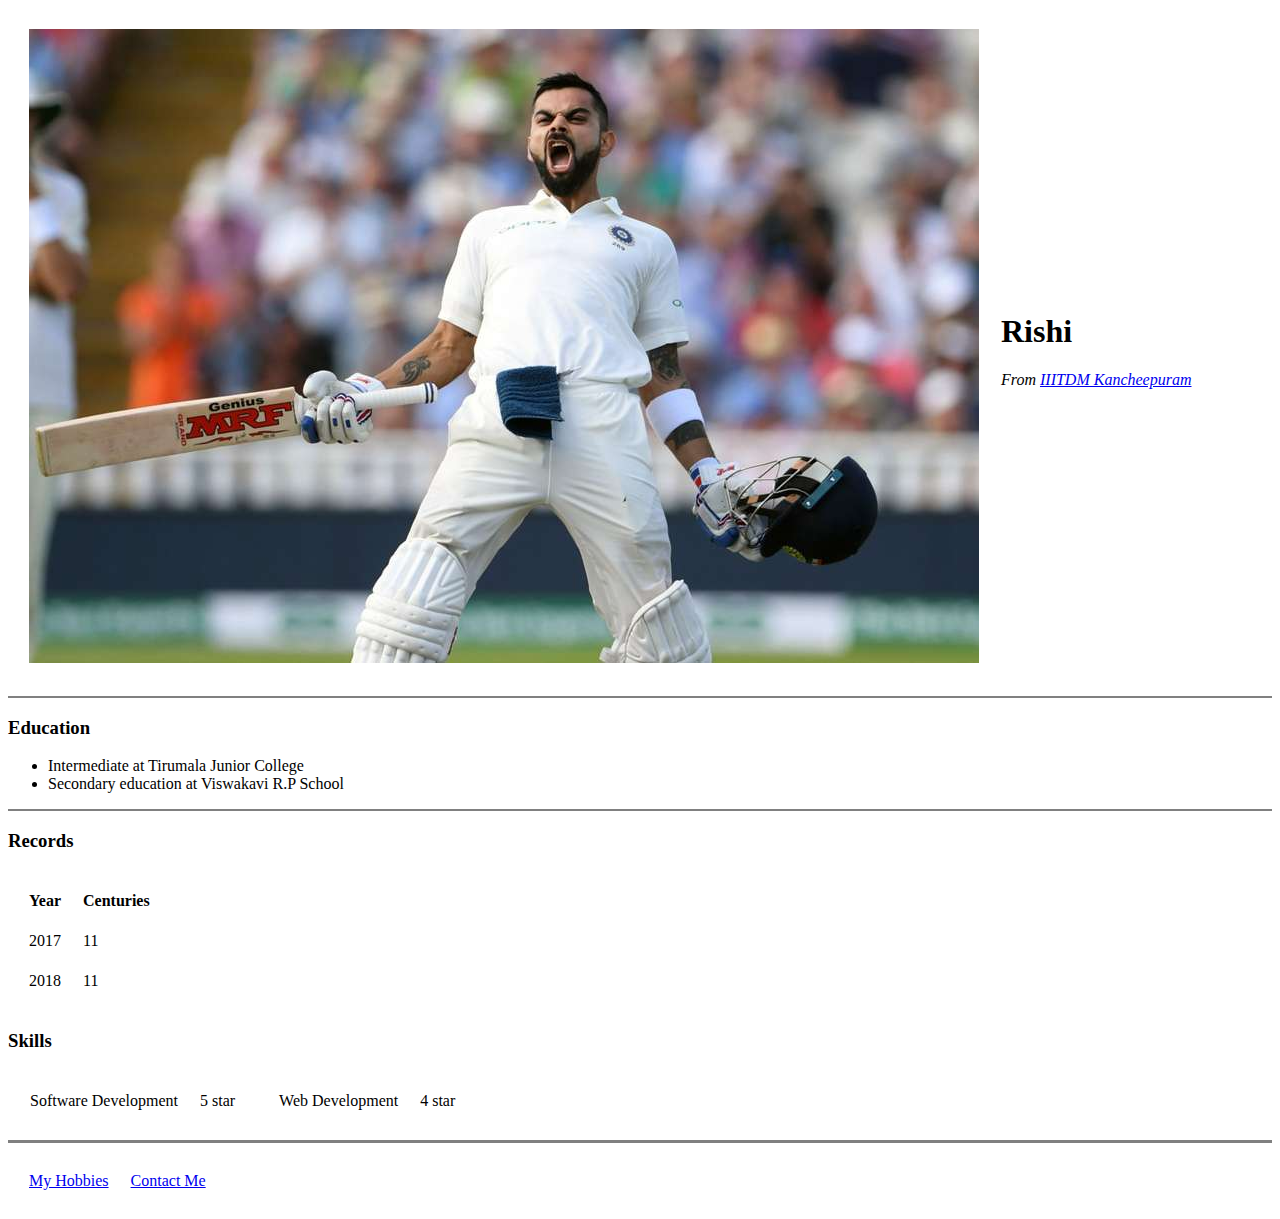
==== index.html @ 2e90285d "Add initial cv website files" ====
<!DOCTYPE html>
<html lang="en">
  <head>
    <meta charset="UTF-8" />
    <meta http-equiv="X-UA-Compatible" content="IE=edge" />
    <meta name="viewport" content="width=device-width, initial-scale=1.0" />
    <title>Document</title>
  </head>
  <body>
    <table cellspacing="20">
      <tr>
        <td><img src="image/VK.jpg" alt="Rishik Profile pic" /></td>
        <td>
          <h1>Rishi</h1>
          <p>
            <em
              >From
              <a href="https://www.iiitdm.ac.in/">IIITDM Kancheepuram</a></em
            >
          </p>
        </td>
      </tr>
    </table>
    <hr size="2" noshade />
    <h3>Education</h3>
    <ul>
      <li>Intermediate at Tirumala Junior College</li>
      <li>Secondary education at Viswakavi R.P School</li>
    </ul>
    <hr size="2" noshade />
    <h3>Records</h3>
    <table cellspacing="20">
      <thead>
        <tr>
          <th>Year</th>
          <th>Centuries</th>
        </tr>
      </thead>
      <tbody>
        <tr>
          <td>2017</td>
          <td>11</td>
        </tr>
        <tr>
          <td>2018</td>
          <td>11</td>
        </tr>
      </tbody>
    </table>
    <h3>Skills</h3>
    <table cellspacing="0">
      <tr>
        <td>
          <table cellspacing="20">
            <tr>
              <td>Software Development</td>
              <td>5 star</td>
            </tr>
          </table>
        </td>
        <td>
          <table cellspacing="20">
            <tr>
              <td>Web Development</td>
              <td>4 star</td>
            </tr>
          </table>
        </td>
      </tr>
    </table>
    <hr size="3" noshade />
    <table cellspacing="20">
      <tr>
        <td><a href="Hobbies.html">My Hobbies</a></td>
        <td><a href="Contact.html">Contact Me</a></td>
      </tr>
    </table>
  </body>
</html>
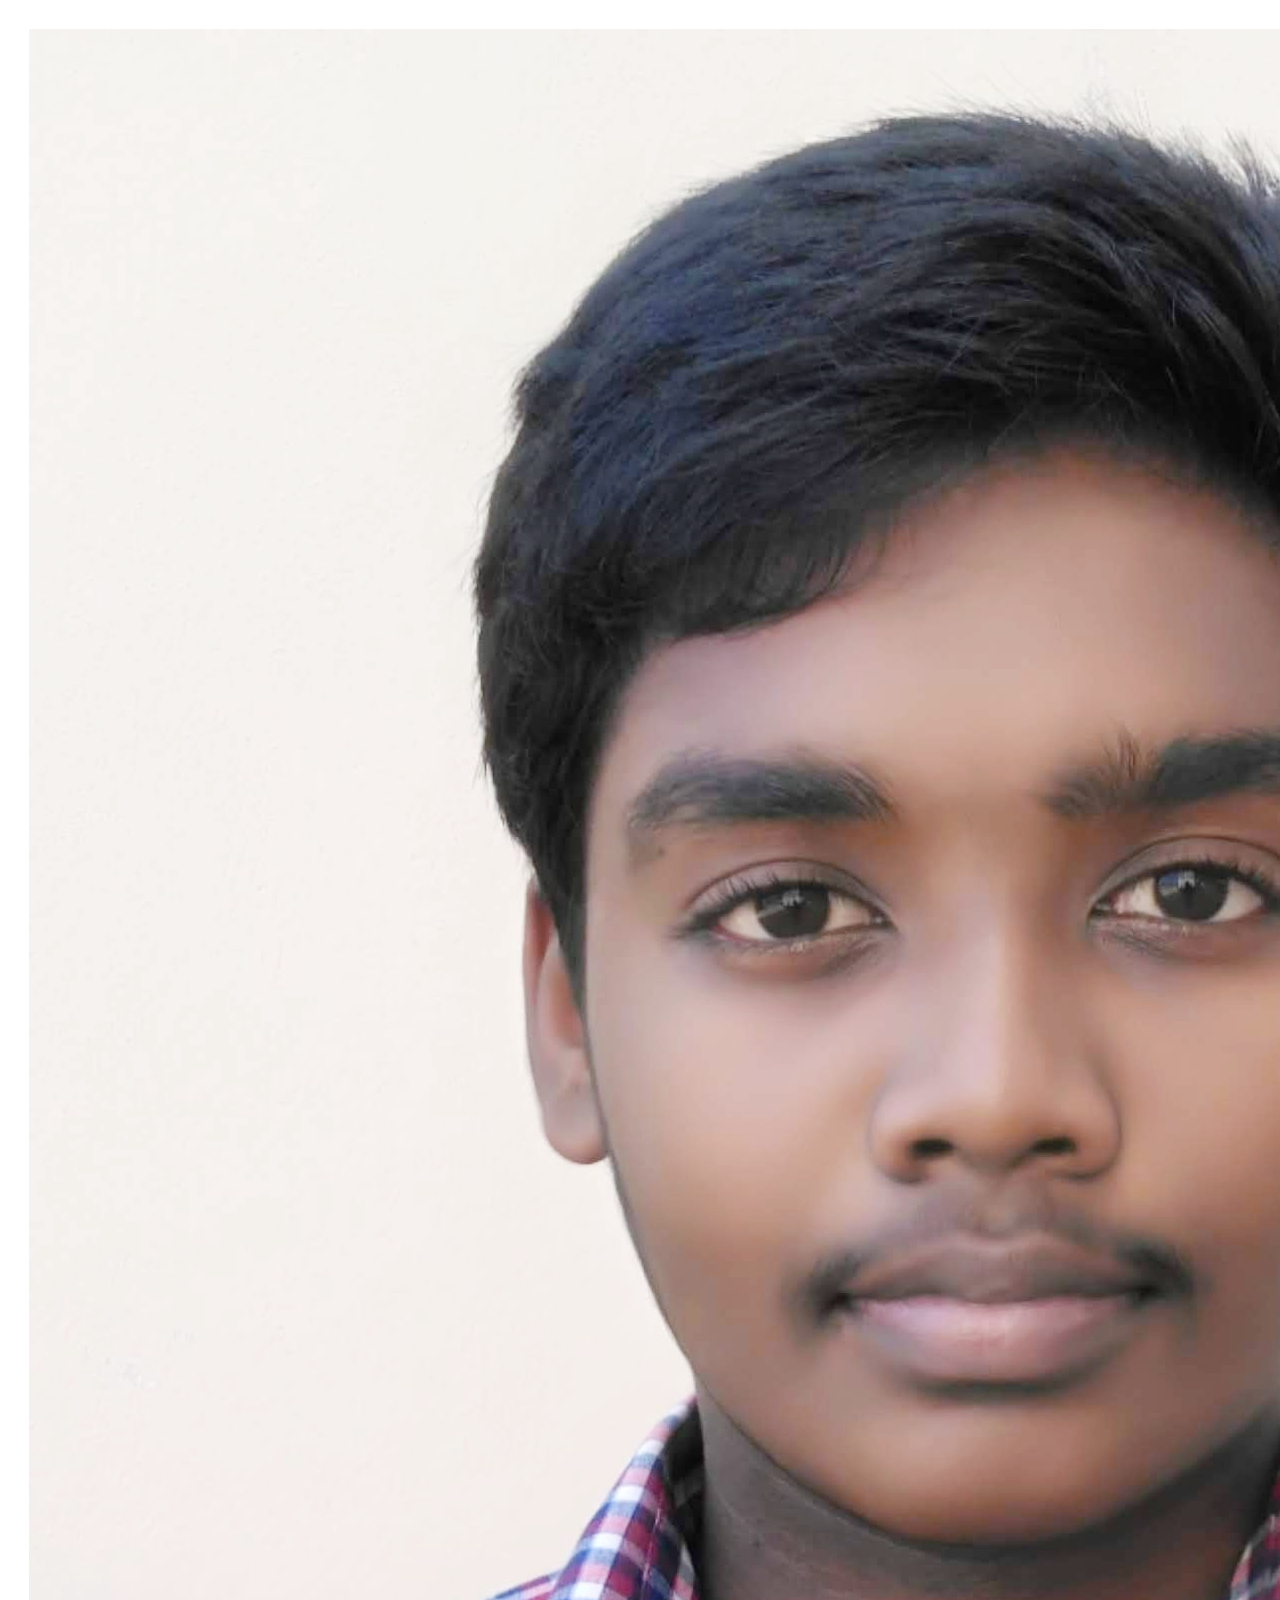
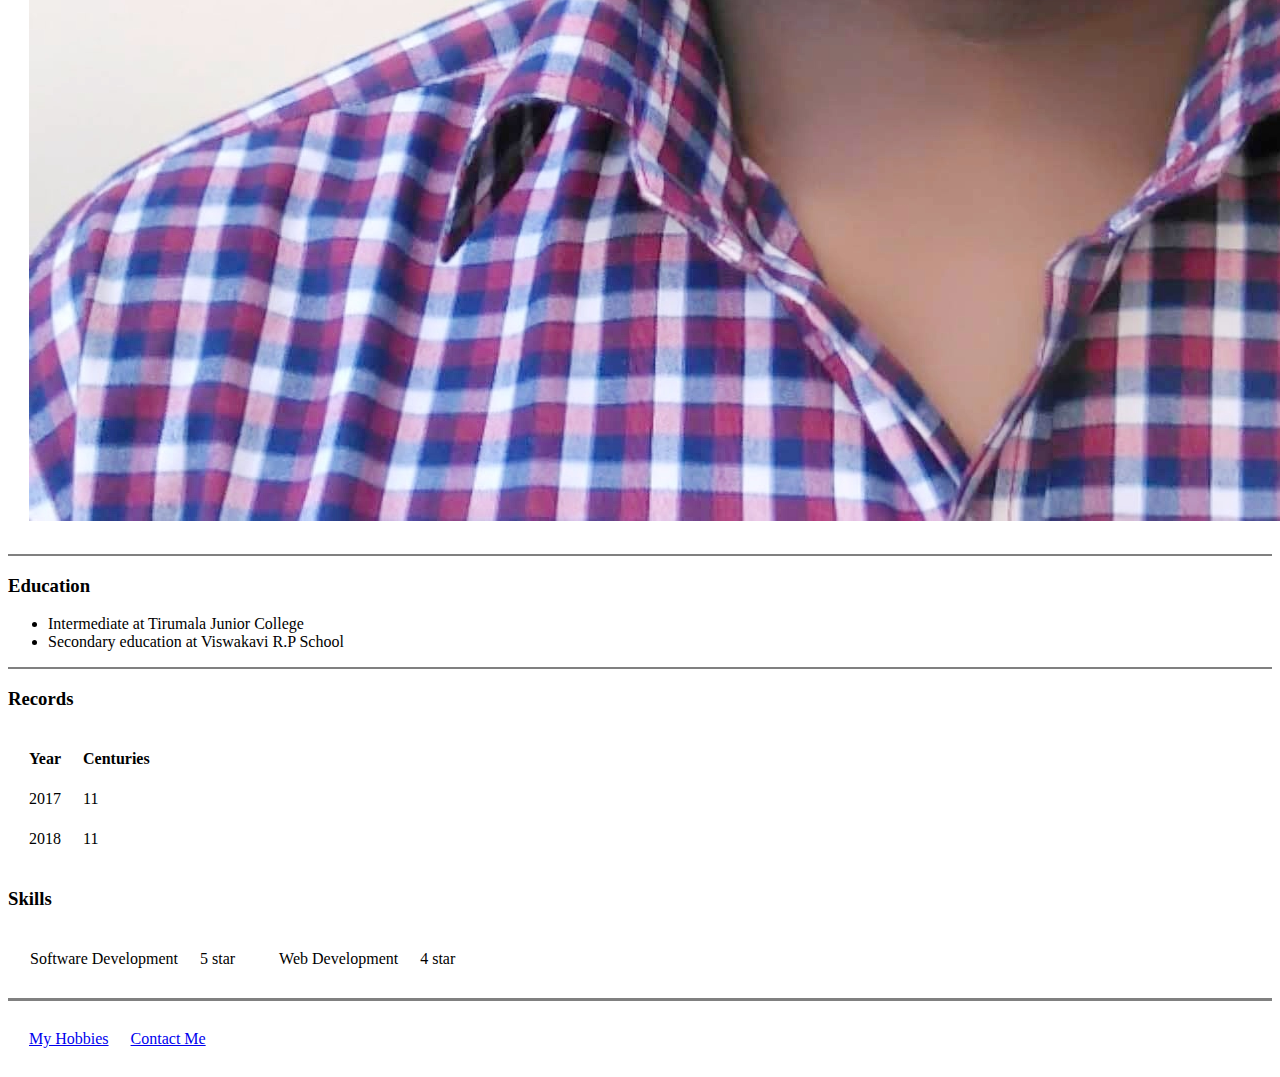
==== commit 2d320183: "Add files via upload" ====
--- a/index.html
+++ b/index.html
@@ -9,7 +9,7 @@
   <body>
     <table cellspacing="20">
       <tr>
-        <td><img src="image/VK.jpg" alt="Rishik Profile pic" /></td>
+        <td><img src="image/Rishi.jpg" alt="Rishik Profile pic" /></td>
         <td>
           <h1>Rishi</h1>
           <p>
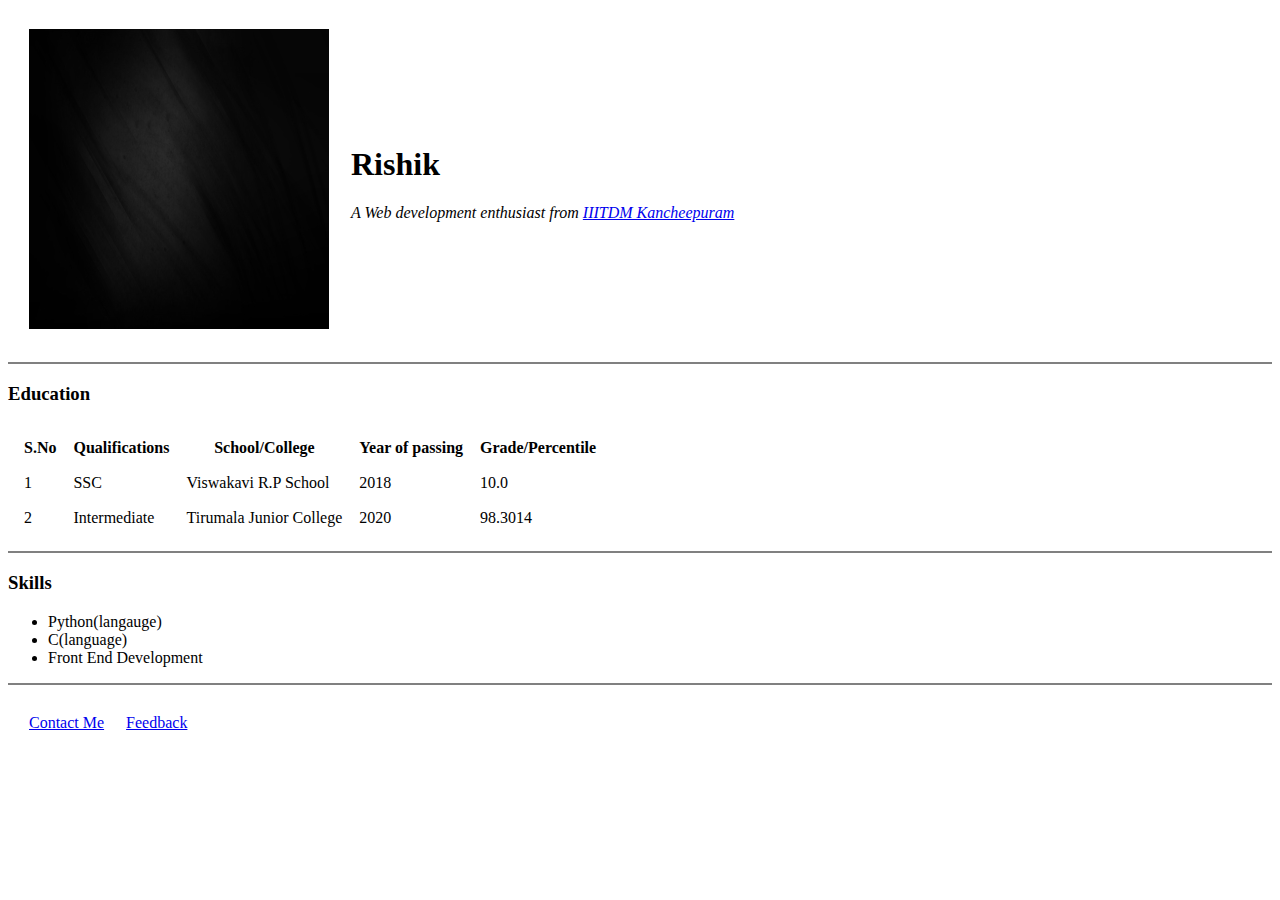
==== commit 381c96f6: "Add files via upload" ====
--- a/index.html
+++ b/index.html
@@ -4,17 +4,17 @@
     <meta charset="UTF-8" />
     <meta http-equiv="X-UA-Compatible" content="IE=edge" />
     <meta name="viewport" content="width=device-width, initial-scale=1.0" />
-    <title>Document</title>
+    <title>Rishik Here</title>
   </head>
   <body>
     <table cellspacing="20">
       <tr>
-        <td><img src="image/Rishi.jpg" alt="Rishik Profile pic" /></td>
+        <td><img src="image/Black.jpg" alt="Rishik Profile pic" /></td>
         <td>
-          <h1>Rishi</h1>
+          <h1>Rishik</h1>
           <p>
             <em
-              >From
+              >A Web development enthusiast from
               <a href="https://www.iiitdm.ac.in/">IIITDM Kancheepuram</a></em
             >
           </p>
@@ -23,56 +23,45 @@
     </table>
     <hr size="2" noshade />
     <h3>Education</h3>
-    <ul>
-      <li>Intermediate at Tirumala Junior College</li>
-      <li>Secondary education at Viswakavi R.P School</li>
-    </ul>
-    <hr size="2" noshade />
-    <h3>Records</h3>
-    <table cellspacing="20">
+    <table cellspacing="15">
       <thead>
         <tr>
-          <th>Year</th>
-          <th>Centuries</th>
+          <th>S.No</th>
+          <th>Qualifications</th>
+          <th>School/College</th>
+          <th>Year of passing</th>
+          <th>Grade/Percentile</th>
         </tr>
       </thead>
       <tbody>
         <tr>
-          <td>2017</td>
-          <td>11</td>
+          <td>1</td>
+          <td>SSC</td>
+          <td>Viswakavi R.P School</td>
+          <td>2018</td>
+          <td>10.0</td>
         </tr>
         <tr>
-          <td>2018</td>
-          <td>11</td>
+          <td>2</td>
+          <td>Intermediate</td>
+          <td>Tirumala Junior College</td>
+          <td>2020</td>
+          <td>98.3014</td>
         </tr>
       </tbody>
     </table>
+    <hr size="2" noshade />
     <h3>Skills</h3>
-    <table cellspacing="0">
-      <tr>
-        <td>
-          <table cellspacing="20">
-            <tr>
-              <td>Software Development</td>
-              <td>5 star</td>
-            </tr>
-          </table>
-        </td>
-        <td>
-          <table cellspacing="20">
-            <tr>
-              <td>Web Development</td>
-              <td>4 star</td>
-            </tr>
-          </table>
-        </td>
-      </tr>
-    </table>
-    <hr size="3" noshade />
+    <ul>
+      <li>Python(langauge)</li>
+      <li>C(language)</li>
+      <li>Front End Development</li>
+    </ul>
+    <hr size="2" noshade />
     <table cellspacing="20">
       <tr>
-        <td><a href="Hobbies.html">My Hobbies</a></td>
         <td><a href="Contact.html">Contact Me</a></td>
+        <td><a href="Feedback.html">Feedback</a></td>
       </tr>
     </table>
   </body>
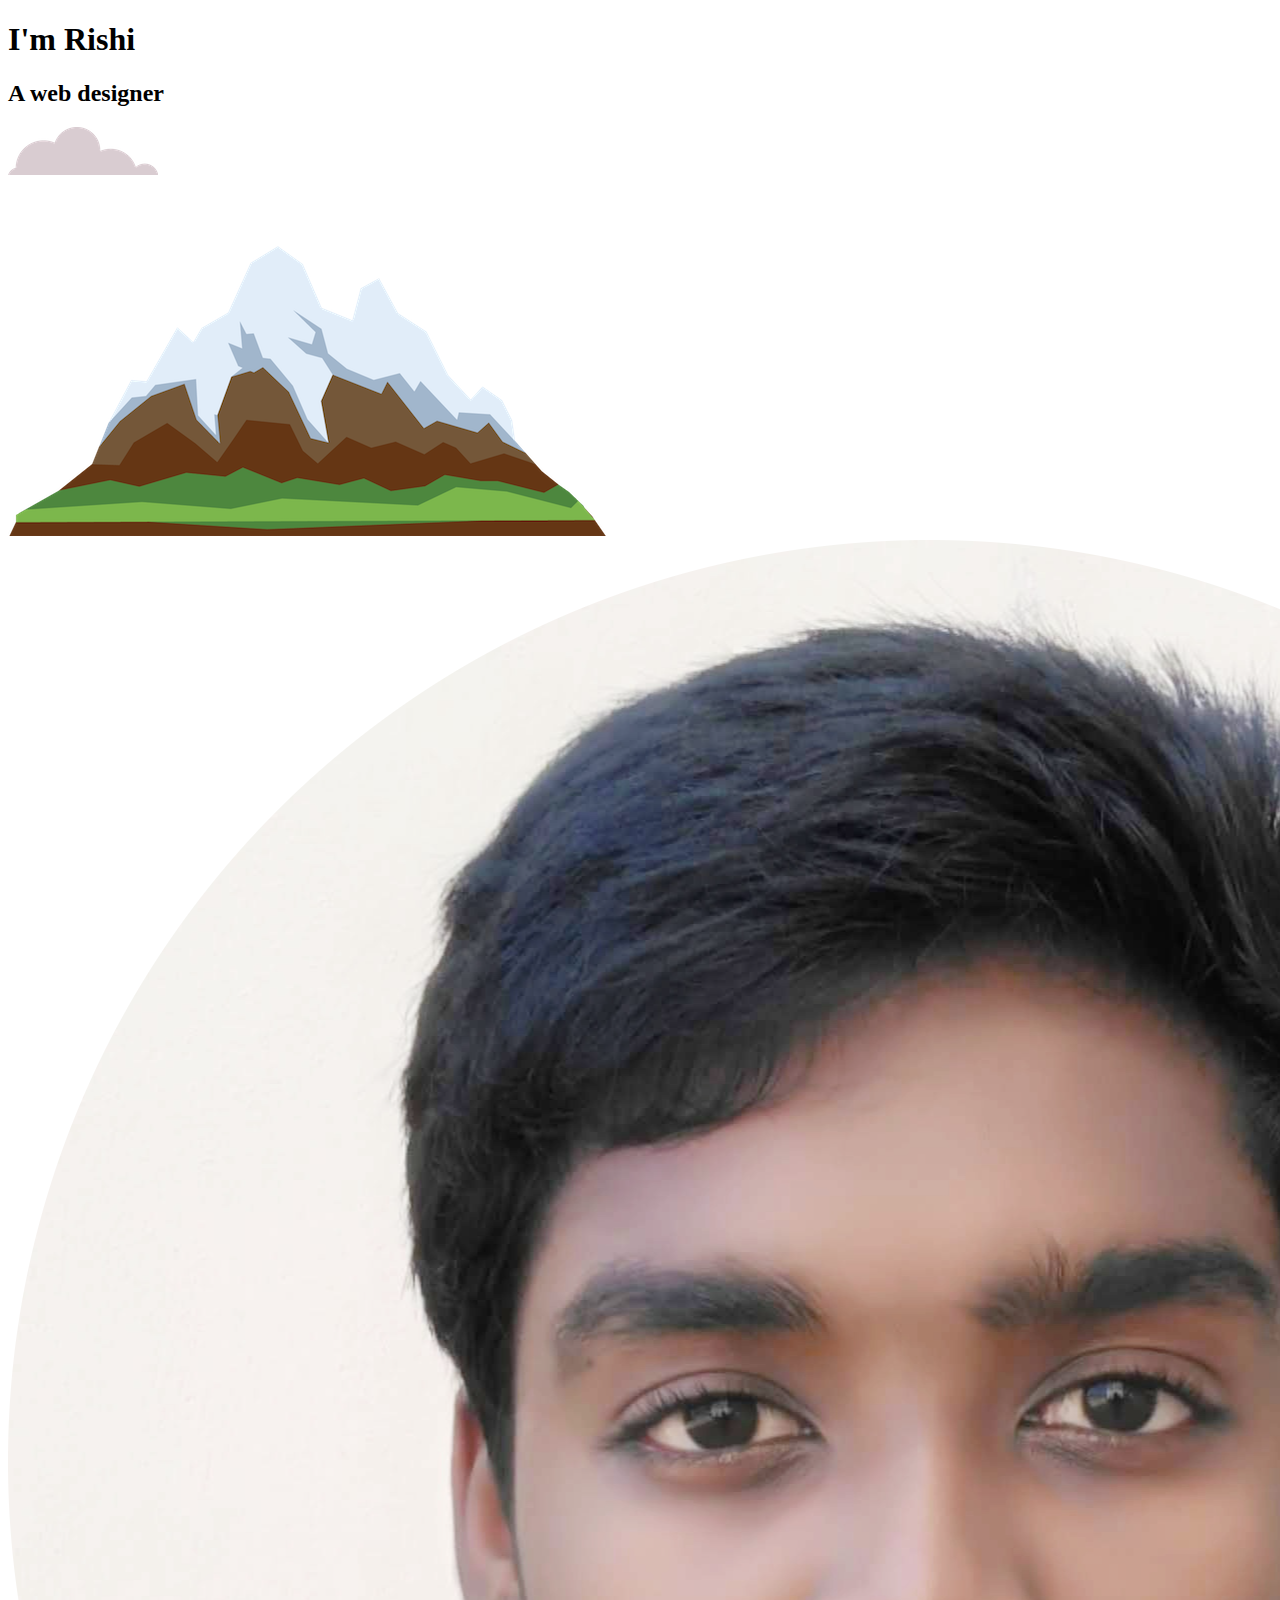
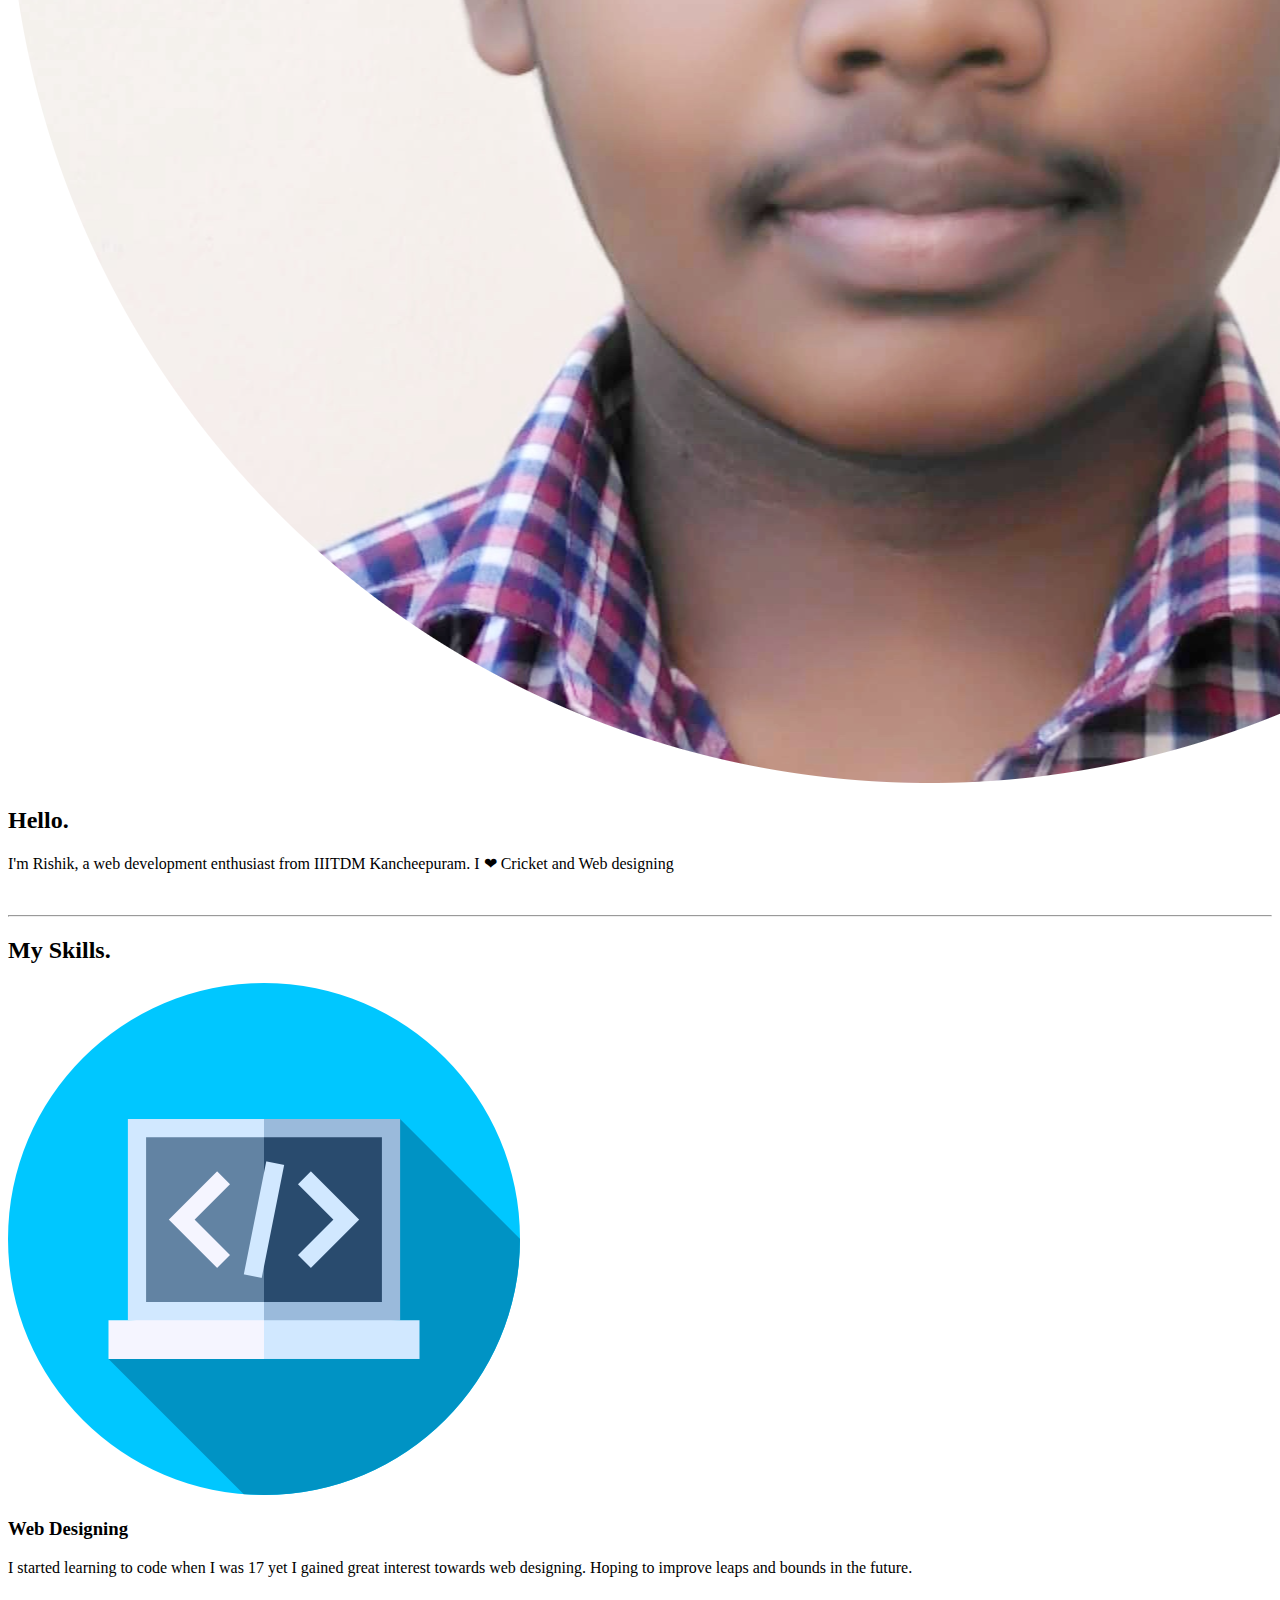
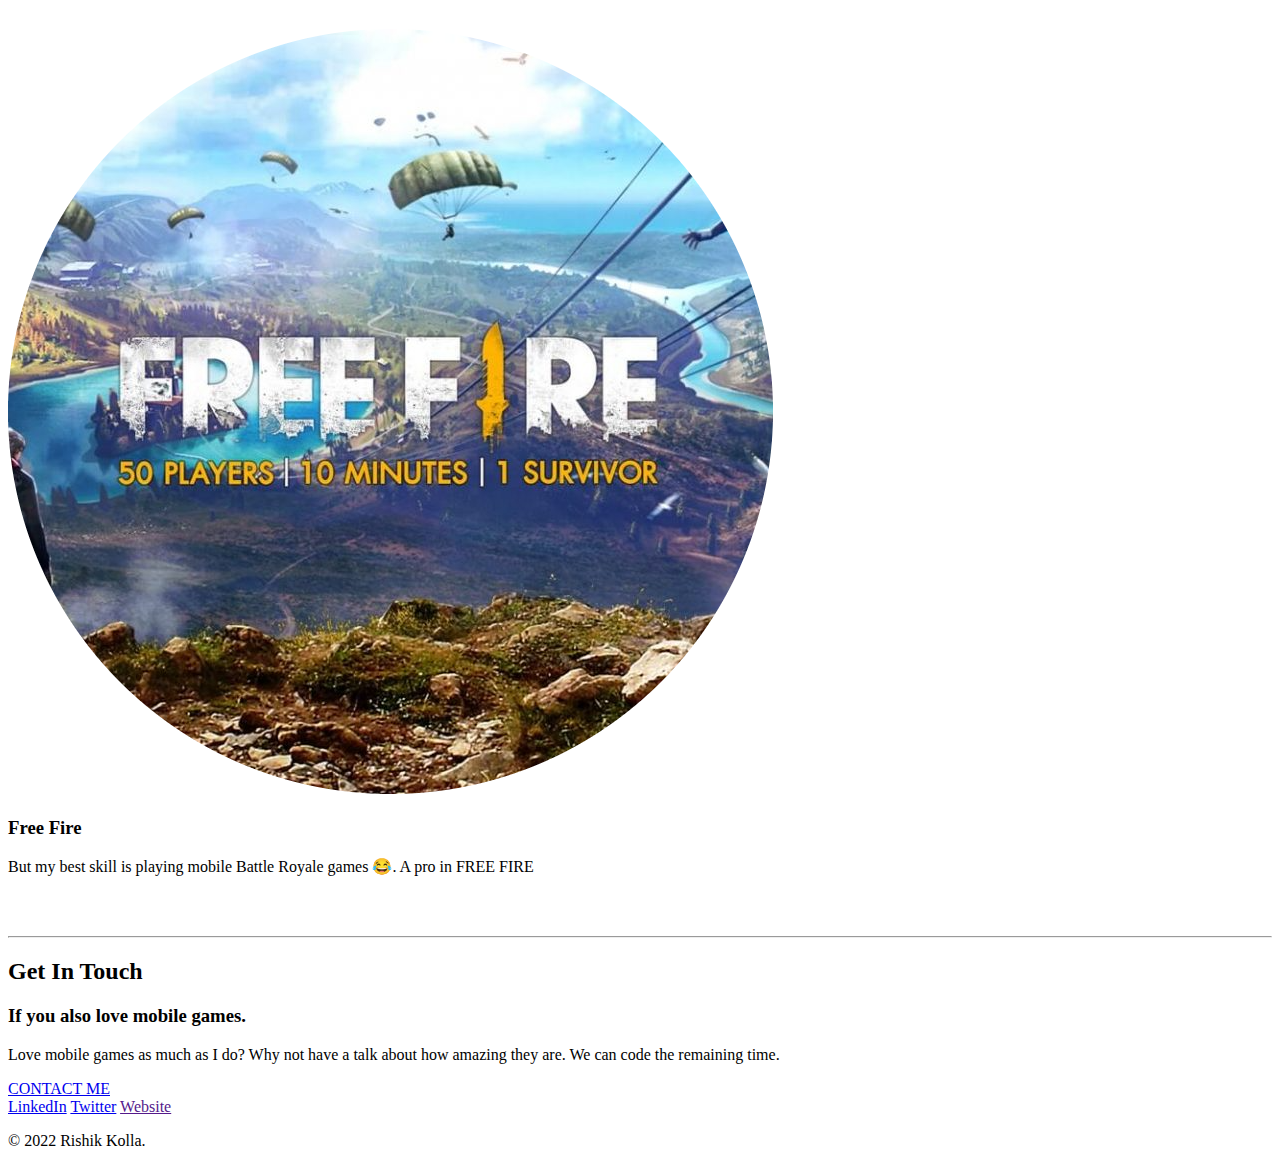
==== commit 1a8ef8a0: "Add files via upload" ====
--- a/index.html
+++ b/index.html
@@ -4,65 +4,73 @@
     <meta charset="UTF-8" />
     <meta http-equiv="X-UA-Compatible" content="IE=edge" />
     <meta name="viewport" content="width=device-width, initial-scale=1.0" />
-    <title>Rishik Here</title>
+    <title>Rishi!</title>
+    <link rel="stylesheet" href="css/styles.css" />
+    <link rel="icon" href="favicon.ico" />
   </head>
   <body>
-    <table cellspacing="20">
-      <tr>
-        <td><img src="image/Black.jpg" alt="Rishik Profile pic" /></td>
-        <td>
-          <h1>Rishik</h1>
+    <div class="top-container">
+      <h1>I'm Rishi</h1>
+      <h2>A web designer</h2>
+      <img class="cloud-img" src="cloud.png" alt="" />
+      <br />
+      <img class="mountain-img" src="mountain.png" alt="" />
+    </div>
+    <div class="middle-container">
+      <div class="profile">
+        <img class="rishi" src="waste_fellow.png" alt="" />
+        <h2>Hello.</h2>
+        <p>
+          I'm Rishik, a web development enthusiast from IIITDM Kancheepuram. I ❤
+          Cricket and Web designing
+        </p>
+        <br />
+      </div>
+      <hr />
+      <div class="skills">
+        <h2>My Skills.</h2>
+        <div class="skill-row">
+          <img class="skill-1" src="skill1.png" alt="" />
+          <h3>Web Designing</h3>
           <p>
-            <em
-              >A Web development enthusiast from
-              <a href="https://www.iiitdm.ac.in/">IIITDM Kancheepuram</a></em
-            >
+            I started learning to code when I was 17 yet I gained great interest
+            towards web designing. Hoping to improve leaps and bounds in the
+            future.
           </p>
-        </td>
-      </tr>
-    </table>
-    <hr size="2" noshade />
-    <h3>Education</h3>
-    <table cellspacing="15">
-      <thead>
-        <tr>
-          <th>S.No</th>
-          <th>Qualifications</th>
-          <th>School/College</th>
-          <th>Year of passing</th>
-          <th>Grade/Percentile</th>
-        </tr>
-      </thead>
-      <tbody>
-        <tr>
-          <td>1</td>
-          <td>SSC</td>
-          <td>Viswakavi R.P School</td>
-          <td>2018</td>
-          <td>10.0</td>
-        </tr>
-        <tr>
-          <td>2</td>
-          <td>Intermediate</td>
-          <td>Tirumala Junior College</td>
-          <td>2020</td>
-          <td>98.3014</td>
-        </tr>
-      </tbody>
-    </table>
-    <hr size="2" noshade />
-    <h3>Skills</h3>
-    <ul>
-      <li>Python(langauge)</li>
-      <li>C(language)</li>
-      <li>Front End Development</li>
-    </ul>
-    <hr size="2" noshade />
-    <table cellspacing="20">
-      <tr>
-        <td><a href="Contact.html">Contact Me</a></td>
-        <td><a href="Feedback.html">Feedback</a></td>
-      </tr>
-    </table>
+        </div>
+        <br /><br />
+        <div class="skill-row">
+          <img class="skill-2" src="skill2.png" alt="" />
+          <h3>Free Fire</h3>
+          <p>
+            But my best skill is playing mobile Battle Royale games 😂. A pro in
+            FREE FIRE
+          </p>
+          <br />
+        </div>
+      </div>
+      <br />
+      <hr />
+      <div class="contact-me">
+        <h2>Get In Touch</h2>
+        <h3>If you also love mobile games.</h3>
+        <p>
+          Love mobile games as much as I do? Why not have a talk about how
+          amazing they are. We can code the remaining time.
+        </p>
+        <a class="btn" href="mailto:rishikolla2003@gmail.com">CONTACT ME</a>
+      </div>
+    </div>
+
+    <div class="bottom-container">
+      <a
+        class="footer-link"
+        href="https://www.linkedin.com/in/rishik-k-0b8554229"
+        >LinkedIn</a
+      >
+      <a class="footer-link" href="https://twitter.com/rishikolla_0">Twitter</a>
+      <a class="footer-link" href="">Website</a>
+      <p>© 2022 Rishik Kolla.</p>
+    </div>
   </body>
 </html>
